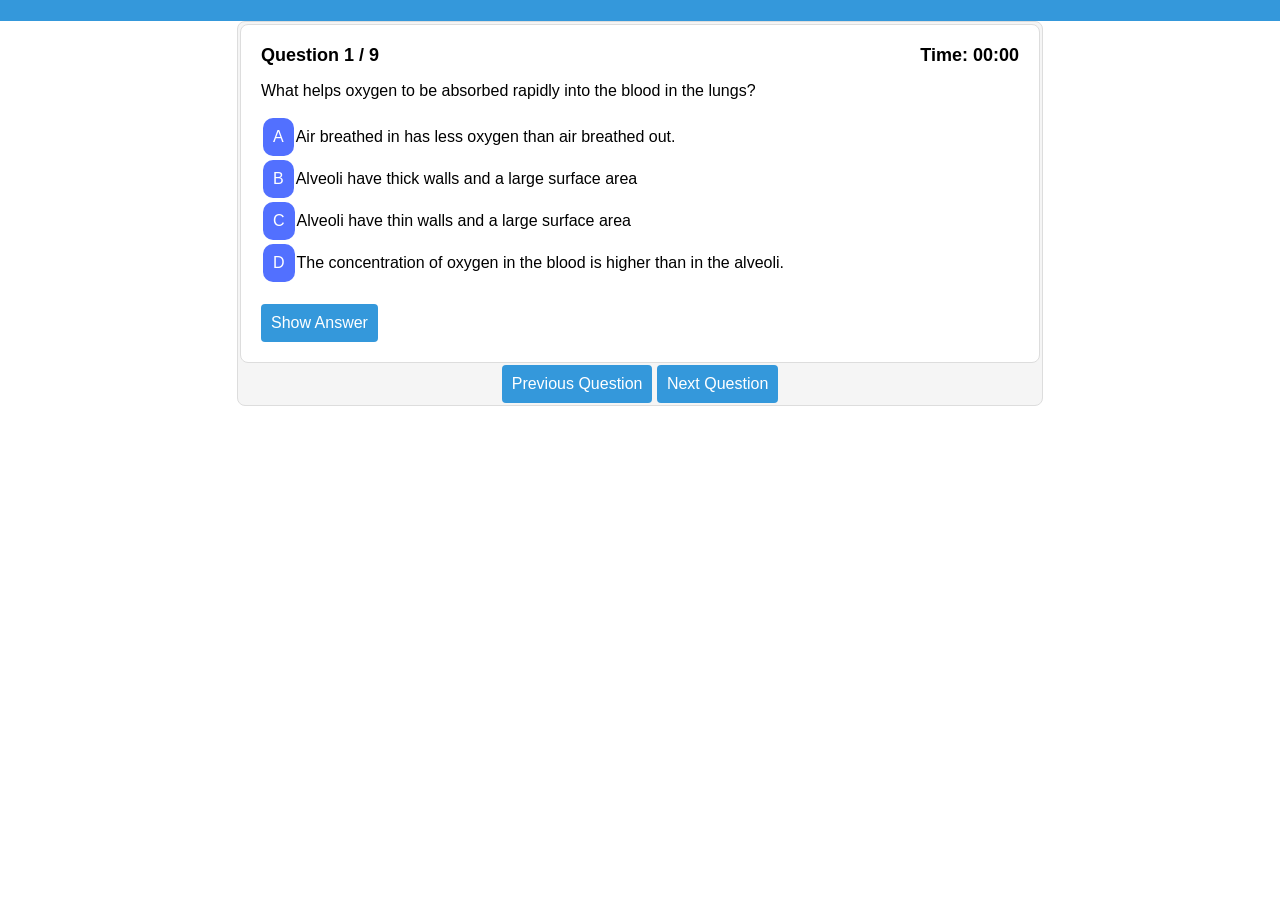
==== index.html @ 948c89d4 "Update index.html" ====
<!DOCTYPE html>
<html lang="en">
<head>
    <meta charset="UTF-8">
    <meta name="viewport" content="width=device-width, initial-scale=1.0">
    <link rel="stylesheet" href="styles.css">
    <title>MCQ Quiz</title>
  
  <style>
    body {
    margin: 0;
    font-family: 'Arial', sans-serif;
}

.header {
    background-color: #3498db;
    color: #fff;
    padding: 10px;
}

.navbar {
    display: flex;
    justify-content: center; /* Center the content horizontally */
    align-items: center;
    height:1px; /* Set the height of the navbar */
}

.title {
    text-align: center; /* Center the text within the title */
    font-size: 15px; /* Adjust font size as needed */
}

.quiz-container {
    max-width: 800px;
    margin: 0 auto; /* Updated margin to 0 */
    padding: 2px;
    background-color: #f5f5f5;
    border: 1px solid #ddd;
    border-radius: 8px;
}

.question-container {
    background-color: #fff;
    border: 1px solid #ddd;
    border-radius: 8px;
    padding: 20px;
    margin-bottom: 2px;
}

.question-header {
    display: flex;
    justify-content: space-between;
    margin-bottom: 10px;
}

.question-number {
    font-weight: bold;
    font-size: 18px;
}

.timer {
    font-weight: bold;
    font-size: 18px;
}

.question-content {
    margin-bottom: 20px;
}

.options label {
    display: block;
    margin-bottom: 10px;
    padding: 10px;
    border: 1px solid #ddd;
    border-radius: 8px;
    cursor: pointer;
    transition: background-color 0.3s ease; /* Add transition for smooth color change */
}

.options input:checked + label {
    background-color: #ddd; /* Change background color when option is checked */
}

button {
    background-color: #3498db;
    color: #fff;
    padding: 10px;
    border: none;
    border-radius: 4px;
    cursor: pointer;
    font-size: 16px;
}

.answer {
    display: none;
    margin-top: 20px;
    padding: 10px;
    background-color: #f2f2f2;
    border: 1px solid #ddd;
    border-radius: 8px;
}

.summary {
    background-color: #fff;
    border: 1px solid #ddd;
    border-radius: 8px;
    padding: 20px;
    text-align: center;
    display: none;
}

.summary h2 {
    color: #3498db;
}
  </style>

  </head>
<body>
    <div class="header">
        <nav class="navbar">
            <span class="title">Quiz Title</span>
        </nav>
    </div>

    <div class="quiz-container">
        <div class="question-container">
            <div class="question-header">
                <span class="question-number">Question 1</span>
              <span class="correct"></span>
                <span class="timer" id="timer">Time: 00:00</span>
            </div>
            <div class="question-content">
                <!-- Question content will be dynamically loaded here -->
            </div>
            <div class="options">
                <!-- Options will be dynamically loaded here -->
                <p id="stats"></p>
              <button onclick="showAnswer()">Show Answer</button>
            </div>
            <div class="answer" id="answer">
                <!-- Answer will be dynamically loaded here -->
            </div>
        </div>

        <div class="navigation"><center>
            <button onclick="previousQuestion()">Previous Question</button>
            <button onclick="nextQuestion()">Next Question</button>
          </center></div>
    </div>
  <script>
  // Load JSON data
const jsonData ={
  "quizTitle": "",
  "questions": [
    {
      "question": "What helps oxygen to be absorbed rapidly into the blood in the lungs?",
      "subtitle": "",
      "A": "Air breathed in has less oxygen than air breathed out.",
      "B": "Alveoli have thick walls and a large surface area",
      "C": "Alveoli have thin walls and a large surface area",
      "D": "The concentration of oxygen in the blood is higher than in the alveoli.",
      "Answer": "C",
      "reason": "The correct answer is C. Alveoli have very thin walls that allow oxygen to diffuse into the blood and carbon dioxide to diffuse out of the blood. Alveoli have a very large surface area that increases the amount of oxygen that can be absorbed and the amount of carbon dioxide that can be released"
    },
    {
      "question": "A girl holds her breath for 30 seconds, breathes out, and then breathes in.  Compared with the air she breathes out, the air she breathes in contains less _______",
      "subtitle": "",
      "A": "carbon dioxide and water vapour. ",
      "B": "nitrogen and water vapour.",
      "C": "oxygen and carbon dioxide.",
      "D": "oxygen and nitrogen.",
      "Answer": "A",
      "reason": "The correct answer is A. The air we breathe out has less oxygen and more carbon dioxide, because oxygen is used by the cells for respiration and carbon dioxide is produced as a waste product. The air we breathe out also has more water vapour, because the lungs add moisture to the air"
    },
    {
      "question": "The diagram shows someone blowing up a balloon.",
      "subtitle": "",
      "A": "0.04%",
      "B": "0.4% ",
      "C": "4.0%",
      "D": "40% ",
      "Answer": "C",
      "reason": "The correct answer is C 4.0%. The air we breathe out has about 4% carbon dioxide, which is a waste product of respiration",
      "image": "[data-uri]",
      "imageWidth": "",
      "imageHeight": ""
    },
    {
      "question": "What increases the rate of diffusion of oxygen into red blood cells in the lungs? ",
      "subtitle": "",
      "A": "Air leaving the lungs is saturated with water vapou",
      "B": "Air leaving the lungs still contains 16% oxygen. ",
      "C": "Blood arriving in the lungs is saturated with oxygen.",
      "D": "Blood is taken away from the lungs as it circulates",
      "Answer": "D",
      "reason": "The correct answer is D. Blood is taken away from the lungs as it circulates.  The rate of diffusion of oxygen into red blood cells in the lungs depends on the concentration gradient of oxygen between the alveoli and the blood capillaries. The concentration gradient of oxygen is higher when the blood arriving in the lungs is low in oxygen and the air in the alveoli is high in oxygen"
    },
    {
      "question": "In an experiment, three glass bell jars were set up as shown in the diagram.",
      "subtitle": "most-oxygen&nbsp&nbsp&nbspleast-oxygen",
      "A": "P&nbsp&nbsp&nbspQ",
      "B": "P&nbsp&nbsp&nbspR",
      "C": "Q&nbsp&nbsp&nbspP",
      "D": "R&nbsp&nbsp&nbspP",
      "Answer": "B",
      "reason": "The correct answer B.Jar P will have most oxygen as the plant is exposed to sunlight so it photosynthesizes and produces oxygen. Jar R will have least oxygen as expired air will have less oxygen",
      "image": "[data-uri]",
      "imageWidth": "",
      "imageHeight": ""
    },
    {
      "question": "Which route is taken by air passing into the lungs of a human? ",
      "subtitle": "",
      "A": "alveolus → trachea → bronchus",
      "B": "bronchus → trachea → alveolus ",
      "C": "trachea → alveolus → bronchus ",
      "D": "trachea → bronchus → alveolus",
      "Answer": "D",
      "reason": "The correct answer is D. trachea → bronchus → alveolus.Air enters the body through the nose or mouth, where it is warmed and moistened. Air then passes through the trachea, or windpipe, which is a tube that connects the mouth and nose to the lungs. The trachea divides into two bronchi, one for each lung. The bronchi are large tubes that carry air into the lungs. The bronchi branch into smaller tubes called bronchioles, which further divide into tiny airways that reach every part of the lungs. At the end of the bronchioles, air enters the alveoli, or air sacs, where gas exchange takes place. The alveoli are surrounded by capillaries, which are small blood vessels that transport oxygen and carbon dioxide between the lungs and the rest of the body."
    },
    {
      "question": "What are features of gaseous exchange surfaces in animals?",
      "subtitle": "",
      "A": "thick-walled, dry, large area",
      "B": "thick-walled, moist, small area",
      "C": "thin-walled, dry, small area ",
      "D": "thin-walled, moist, large area",
      "Answer": "D",
      "reason": "The correct answer is D. thin-walled, moist, large area.  The features of gaseous exchange surfaces in animals are as follows. They are moist to prevent the cells from drying and to allow gases to dissolve in water. They have a large surface area to allow faster diffusion of gases across the surface. They have thin walls to ensure diffusion distances remain short and reduce the resistance to gas movement. They have a high concentration gradient of gases, maintained by the movement of air and blood, to increase the rate of diffusion."
    },
    {
      "question": "Which features are present in gaseous exchange surfaces?",
      "subtitle": "",
      "A": "",
      "B": "",
      "C": "",
      "D": "",
      "Answer": "A",
      "reason": "The correct answer is A.",
      "image": "[data-uri]",
      "imageWidth": "",
      "imageHeight": ""
    },
    {
      "question": "The diagram shows a section through an alveolus and a capillary.",
      "subtitle": "Why does carbon dioxide move from X to Y",
      "A": "Air has a lower concentration of carbon dioxide than blood. ",
      "B": "Carbon dioxide moves more freely in air than in blood. ",
      "C": "Carbon dioxide must replace oxygen. ",
      "D": "Diffusion of carbon dioxide can only be out of the blood. ",
      "Answer": "A",
      "reason": "The correct answer is A. Air has a lower concentration of carbon dioxide than blood.  Carbon dioxide moves from X to Y because of diffusion, which is the movement of molecules from an area of higher concentration to an area of lower concentration",
      "image": "[data-uri]",
      "imageWidth": "",
      "imageHeight": ""
    }
  ]
}
var correct=0;
// Set quiz title
document.querySelector('.title').innerText = jsonData.quizTitle;

// Load questions from JSON file
const quizData = jsonData.questions;
let currentQuestion = 0;
const totalQuestions = quizData.length;
let timer;

function loadQuestion() {
    const currentQuestionData = quizData[currentQuestion];
    const questionContent = document.querySelector('.question-content');
    const imageElement = document.createElement('img');
    
    document.querySelector('.question-number').innerText = `Question ${currentQuestion + 1} / ${quizData.length}`;
    document.querySelector('.timer').innerText = 'Time: 00:00'; 

    // Hide the answer div when loading a new question
    document.getElementById('answer').style.display = 'none';

    // Display image if available
    if (currentQuestionData.image) {
        imageElement.src = currentQuestionData.image;
        imageElement.alt = `Image for Question ${currentQuestion + 1}`;
        imageElement.style.height = `${currentQuestionData.imageHeight}px`; // Set height
        imageElement.style.width = `${currentQuestionData.imageWidth}px`;  // Set width
        questionContent.innerHTML = ''; // Clear existing content
        questionContent.appendChild(imageElement);
    } else {
        questionContent.innerHTML = ''; // Clear existing content
    }

    // Display other question content
    questionContent.innerHTML += `
        <p>${currentQuestionData.question}</p>
        <p>${currentQuestionData.subtitle}</p>
        <label><button onclick="if (${currentQuestionData.Answer}==document.getElementById('A')){document.getElementById('stats').innerHTML='Correct Answer';document.getElementById('stats').style.color='green'}else{document.getElementById('stats').innerHTML='Wrong Answer';document.getElementById('stats').style.color='red'}"style="margin:2px;padding:10px;border-radius:10px;background-color:#5270ff;" id="A" value="A">A</button>${currentQuestionData.A}</label><br>
        <label><button onclick="if (${currentQuestionData.Answer}==document.getElementById('B')){document.getElementById('stats').innerHTML='Correct Answer';document.getElementById('stats').style.color='green'}else{document.getElementById('stats').innerHTML='Wrong Answer';document.getElementById('stats').style.color='red'}"style="margin:2px;padding:10px;border-radius:10px;background-color:#5270ff;"  id="B" value="B" >B</button>${currentQuestionData.B}</label><br>
        <label><button onclick="if (${currentQuestionData.Answer}==document.getElementById('C')){document.getElementById('stats').innerHTML='Correct Answer';document.getElementById('stats').style.color='green'}else{document.getElementById('stats').innerHTML='Wrong Answer';document.getElementById('stats').style.color='red'}"style="margin:2px;padding:10px;border-radius:10px;background-color:#5270ff;" id="C" value="C">C</button>${currentQuestionData.C}</label><br>
        <label><button onclick="if (${currentQuestionData.Answer}==document.getElementById('D')){document.getElementById('stats').innerHTML='Correct Answer';document.getElementById('stats').style.color='green'}else{document.getElementById('stats').innerHTML='Wrong Answer';document.getElementById('stats').style.color='red'}"style="margin:2px;padding:10px;border-radius:10px;background-color:#5270ff;" id="D" value="D">D</button>${currentQuestionData.D}</label><br>
    `;

    document.querySelector('.answer').innerText= `Answer: ${currentQuestionData.reason}`;
}

function nextQuestion() {
    // Hide the answer div when moving to the next question
    document.getElementById('answer').style.display = 'none';
  document.getElementById('stats').innerHTML=" "

    currentQuestion++;
    if (currentQuestion < totalQuestions) {
        loadQuestion();
    } else {
        alert('MCQ Completed!');
        // You can redirect or perform any other action here
    }
}

function previousQuestion() {
    currentQuestion--;
    if (currentQuestion >= 0) {
        loadQuestion();
    } else {
        // Handle case when trying to go back from the first question
        alert('This is the first question');
        currentQuestion = 0;
    }
}

function showAnswer() {
    const answerDiv = document.getElementById('answer');
    answerDiv.style.display = answerDiv.style.display === 'none' ? 'block' : 'none';
}

// Call loadQuestion to initialize the first question
loadQuestion();

// You can add timer logic as per your requirement
// Example: Start a timer and update the display every second
timer = setInterval(updateTimer, 1000);
let seconds = 0;

function updateTimer() {
    seconds++;
    const minutes = Math.floor(seconds / 60);
    const remainingSeconds = seconds % 60;
    document.getElementById('timer').innerText = `Time: ${formatTime(minutes)}:${formatTime(remainingSeconds)}`;
}

function formatTime(time) {
    return time < 10 ? `0${time}` : time;
}</script>
</body>
</html>
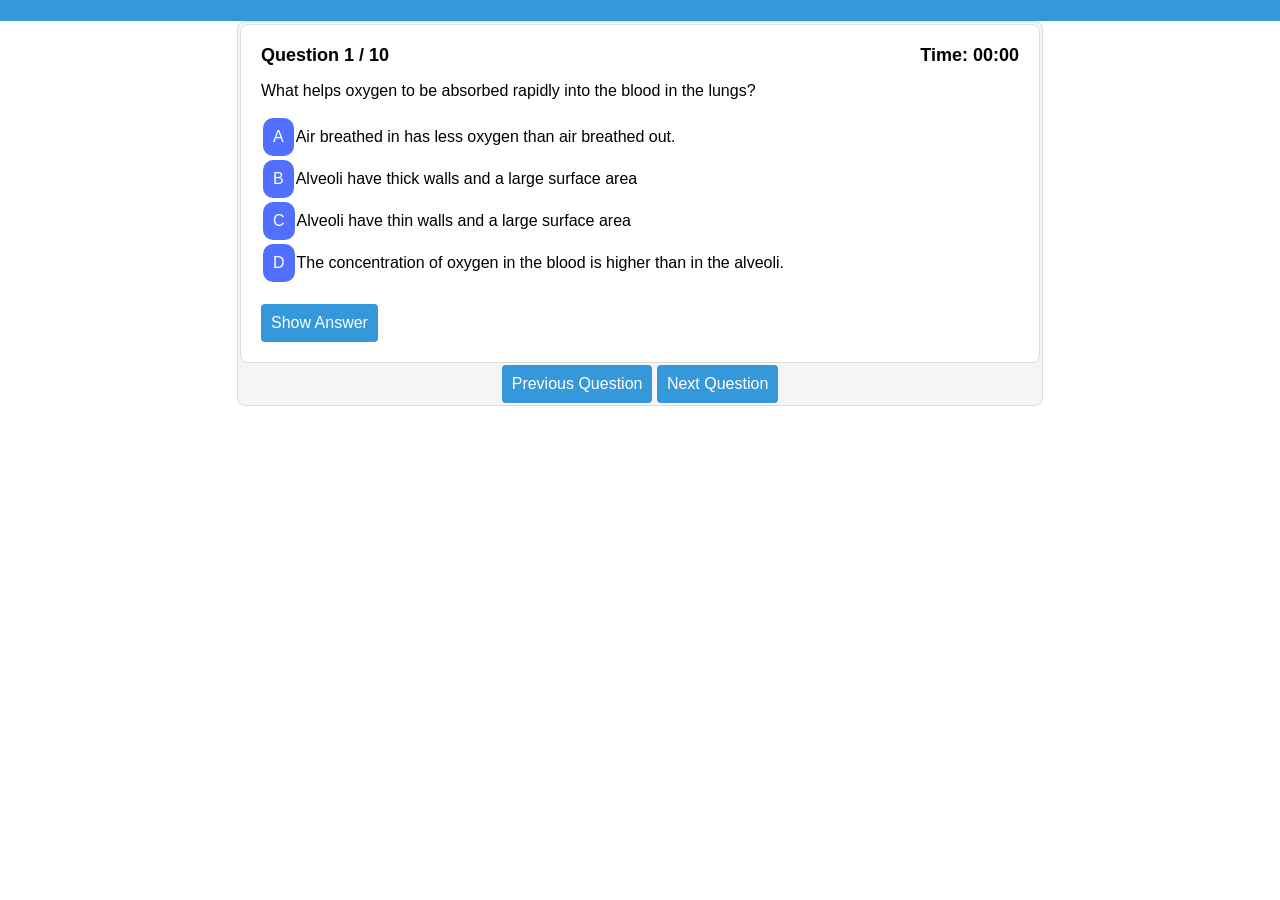
==== commit af656579: "Update index.html" ====
--- a/index.html
+++ b/index.html
@@ -188,7 +188,7 @@
     {
       "question": "What increases the rate of diffusion of oxygen into red blood cells in the lungs? ",
       "subtitle": "",
-      "A": "Air leaving the lungs is saturated with water vapou",
+      "A": "Air leaving the lungs is saturated with water vapour",
       "B": "Air leaving the lungs still contains 16% oxygen. ",
       "C": "Blood arriving in the lungs is saturated with oxygen.",
       "D": "Blood is taken away from the lungs as it circulates",
@@ -197,11 +197,11 @@
     },
     {
       "question": "In an experiment, three glass bell jars were set up as shown in the diagram.",
-      "subtitle": "most-oxygen&nbsp&nbsp&nbspleast-oxygen",
-      "A": "P&nbsp&nbsp&nbspQ",
-      "B": "P&nbsp&nbsp&nbspR",
-      "C": "Q&nbsp&nbsp&nbspP",
-      "D": "R&nbsp&nbsp&nbspP",
+      "subtitle": "most-oxygen        least-oxygen",
+      "A": "P            Q",
+      "B": "P            R",
+      "C": "Q           P",
+      "D": "R           P",
       "Answer": "B",
       "reason": "The correct answer B.Jar P will have most oxygen as the plant is exposed to sunlight so it photosynthesizes and produces oxygen. Jar R will have least oxygen as expired air will have less oxygen",
       "image": "[data-uri]",
@@ -251,6 +251,19 @@
       "Answer": "A",
       "reason": "The correct answer is A. Air has a lower concentration of carbon dioxide than blood.  Carbon dioxide moves from X to Y because of diffusion, which is the movement of molecules from an area of higher concentration to an area of lower concentration",
       "image": "[data-uri]",
+      "imageWidth": "",
+      "imageHeight": ""
+    },
+    {
+      "question": "The diagram shows the composition of four samples of air (O2 = oxygen, CO2 = carbon dioxide,  N2 = nitrogen). ",
+      "subtitle": "inspired air &nbsp&nbsp&nbsp&nbsp expired air",
+      "A": "K&nbsp&nbsp&nbsp&nbspN",
+      "B": "L&nbsp&nbsp&nbsp&nbspK",
+      "C": "M&nbsp&nbsp&nbsp&nbspL",
+      "D": "N&nbsp&nbsp&nbsp&nbspM",
+      "Answer": "A",
+      "reason": "The answer is A. We can take oxygen in the graphs, we can observe that the Oxygen concentration in the graph K is 21,while the oxygen concentration of graph N is about 16.Hence A is the correct option",
+      "image": "[data-uri]",
       "imageWidth": "",
       "imageHeight": ""
     }
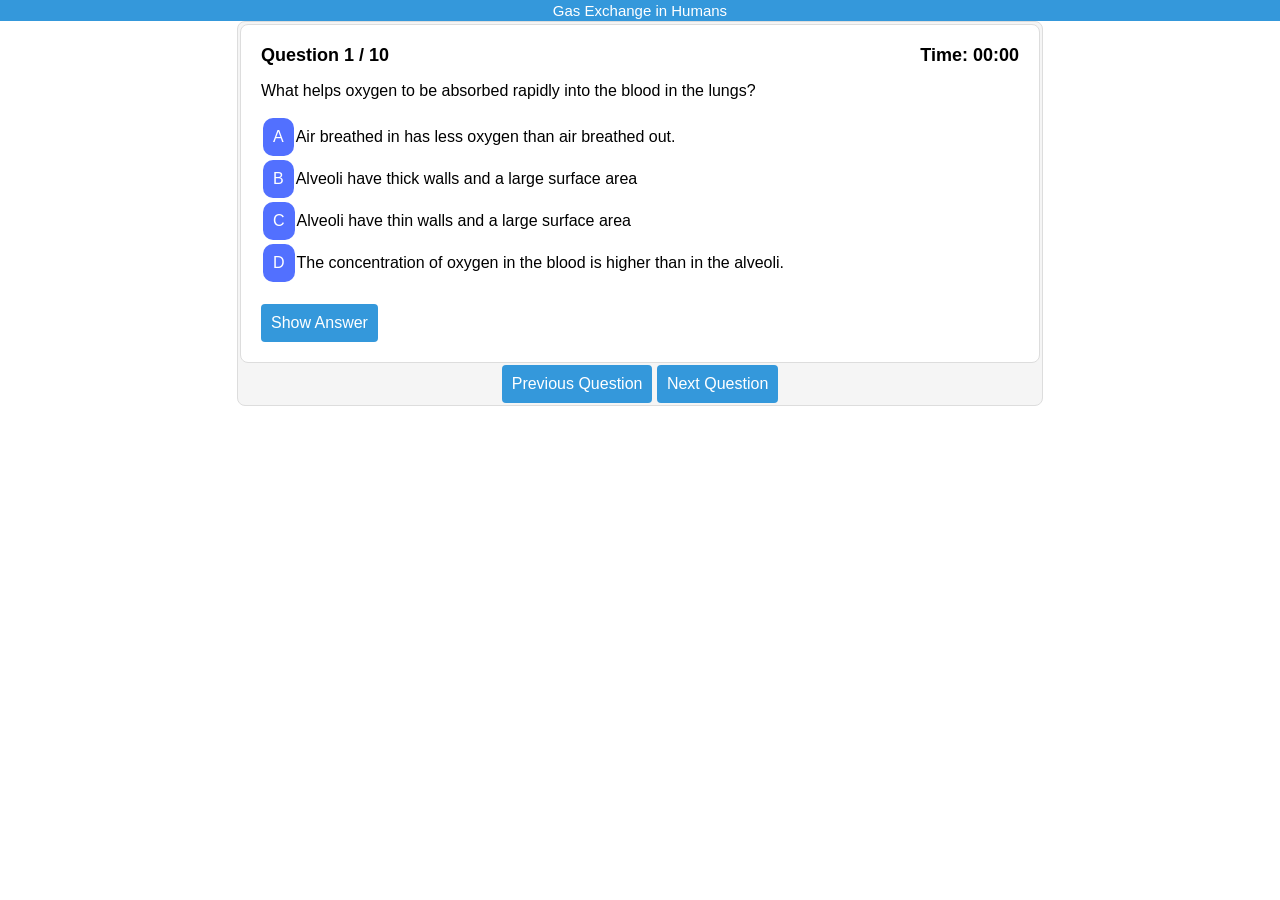
==== commit c9980ece: "Update index.html" ====
--- a/index.html
+++ b/index.html
@@ -150,7 +150,7 @@
   <script>
   // Load JSON data
 const jsonData ={
-  "quizTitle": "",
+  "quizTitle": "Gas Exchange in Humans",
   "questions": [
     {
       "question": "What helps oxygen to be absorbed rapidly into the blood in the lungs?",
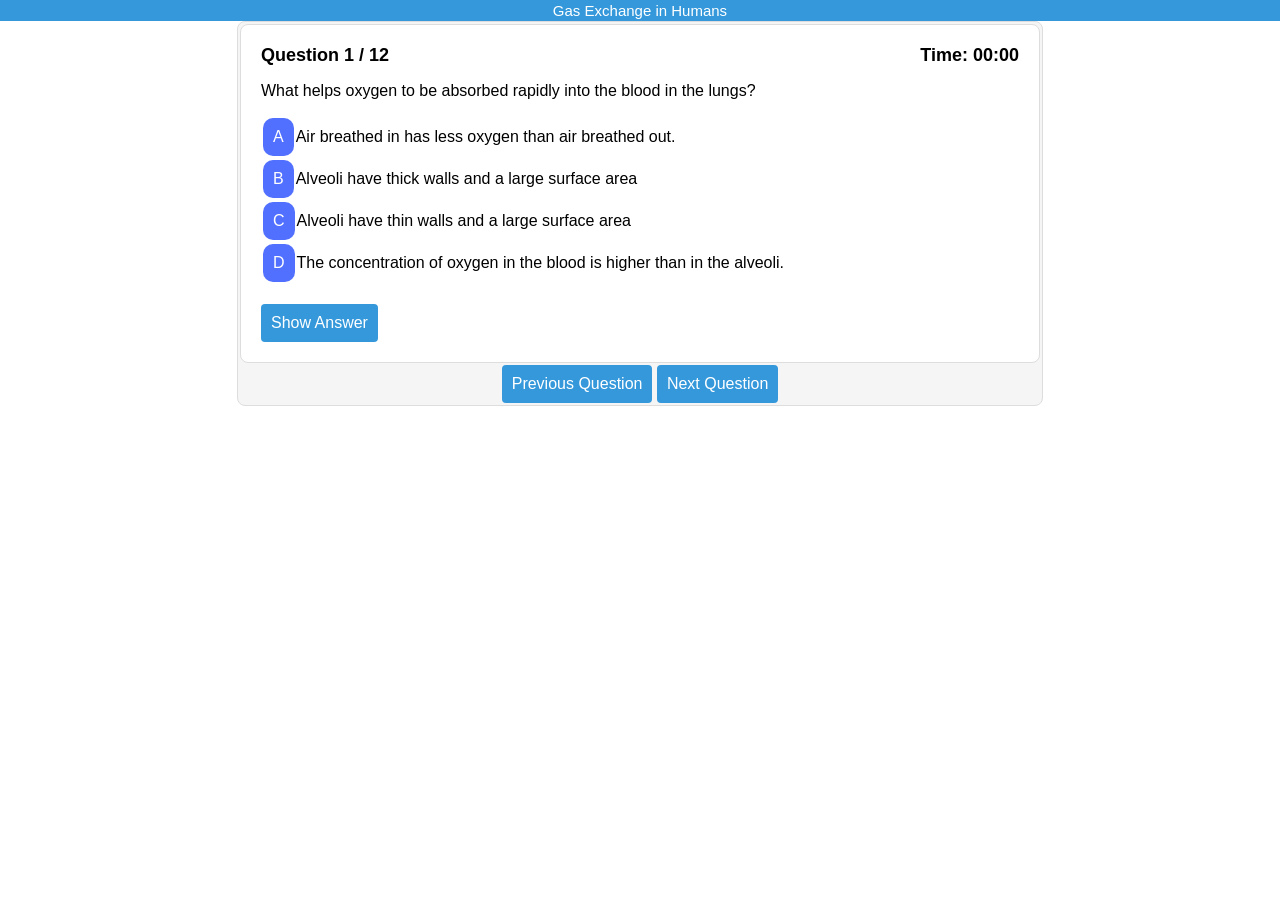
==== commit c8705c75: "Update index.html" ====
--- a/index.html
+++ b/index.html
@@ -266,6 +266,32 @@
       "image": "[data-uri]",
       "imageWidth": "",
       "imageHeight": ""
+    },
+    {
+      "question": "The diagram shows some structures in the human neck and thorax. ",
+      "subtitle": "The lining of tube Q has cilia.  What is an important function of the cilia?",
+      "A": "to help in the exchange of gases",
+      "B": "to increase the internal surface area of tube Q ",
+      "C": "to moisten the air entering and leaving the lungs",
+      "D": "to move mucus towards the throat ",
+      "Answer": "D",
+      "reason": "The correct answer is D. The cilia are tiny hair-like structures that line the tube Q, which is the trachea or the windpipe. The cilia move mucus towards the throat, where it can be swallowed or coughed out. The mucus helps to trap dust, bacteria, and other foreign particles that enter the respiratory system. This prevents them from reaching the lungs and causing infections or damage",
+      "image": "[data-uri]",
+      "imageWidth": "",
+      "imageHeight": ""
+    },
+    {
+      "question": "The diagram shows some ciliated cells from the trachea. ",
+      "subtitle": "What is the function of the parts labelled X? ",
+      "A": " detecting stimuli ",
+      "B": " exchanging gases",
+      "C": " moving mucus",
+      "D": "trapping bacteria",
+      "Answer": "C",
+      "reason": "The correct answer is C. moving mucus.  The parts labelled X are cilia, which are small hair-like structures that line the trachea and other respiratory passages",
+      "image": "[data-uri]",
+      "imageWidth": "",
+      "imageHeight": ""
     }
   ]
 }
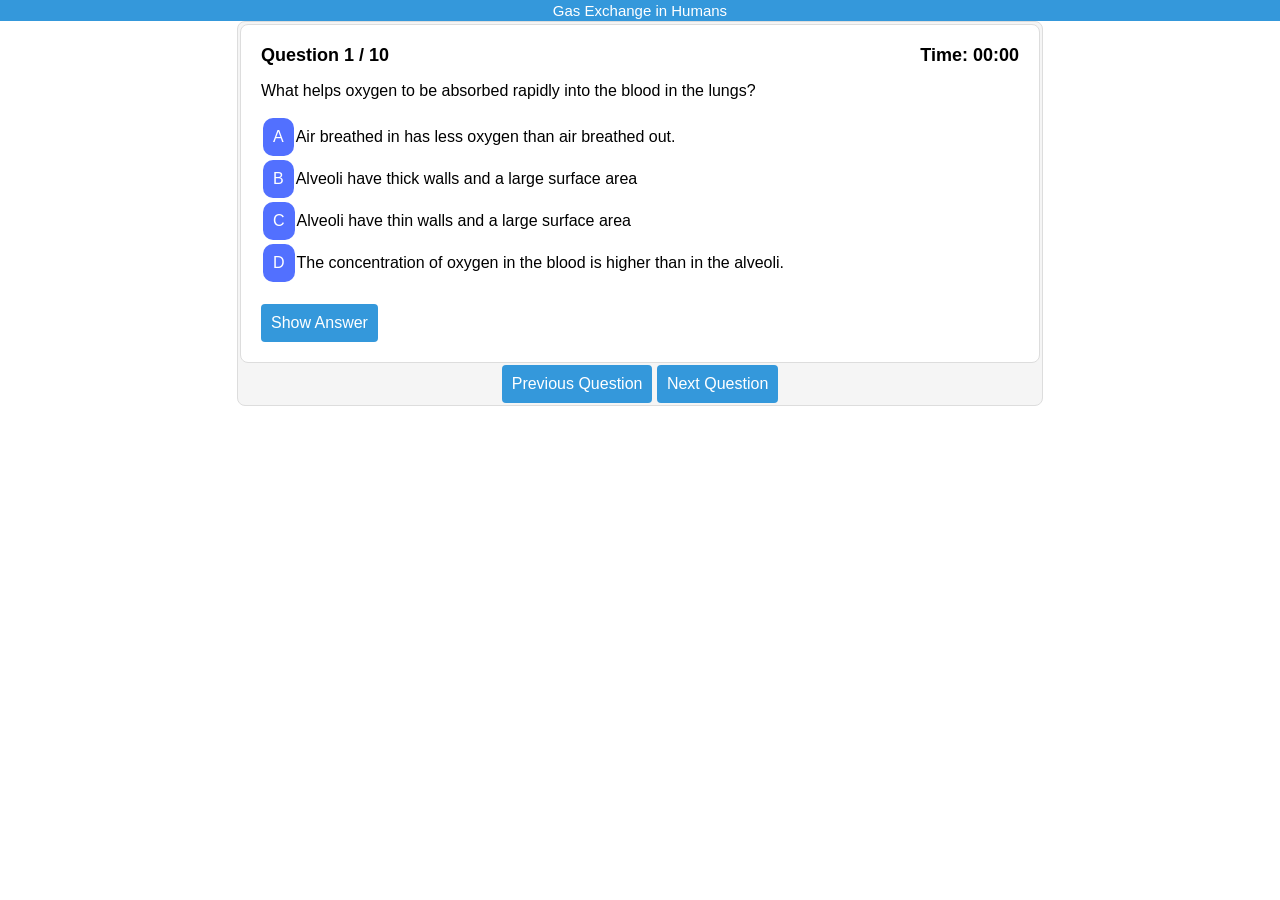
==== commit a656ab19: "Update index.html" ====
--- a/index.html
+++ b/index.html
@@ -174,7 +174,7 @@
     },
     {
       "question": "The diagram shows someone blowing up a balloon.",
-      "subtitle": "",
+      "subtitle": "What is the concentration of air inside the balloon?",
       "A": "0.04%",
       "B": "0.4% ",
       "C": "4.0%",
@@ -196,7 +196,7 @@
       "reason": "The correct answer is D. Blood is taken away from the lungs as it circulates.  The rate of diffusion of oxygen into red blood cells in the lungs depends on the concentration gradient of oxygen between the alveoli and the blood capillaries. The concentration gradient of oxygen is higher when the blood arriving in the lungs is low in oxygen and the air in the alveoli is high in oxygen"
     },
     {
-      "question": "In an experiment, three glass bell jars were set up as shown in the diagram.",
+      "question": "In an experiment, three glass bell jars were set up as shown in the diagram. What is the jar with most and least oxygen?",
       "subtitle": "most-oxygen        least-oxygen",
       "A": "P            Q",
       "B": "P            R",
@@ -243,7 +243,7 @@
     },
     {
       "question": "The diagram shows a section through an alveolus and a capillary.",
-      "subtitle": "Why does carbon dioxide move from X to Y",
+      "subtitle": "Why does carbon dioxide move from X to Y?",
       "A": "Air has a lower concentration of carbon dioxide than blood. ",
       "B": "Carbon dioxide moves more freely in air than in blood. ",
       "C": "Carbon dioxide must replace oxygen. ",
@@ -264,32 +264,6 @@
       "Answer": "A",
       "reason": "The answer is A. We can take oxygen in the graphs, we can observe that the Oxygen concentration in the graph K is 21,while the oxygen concentration of graph N is about 16.Hence A is the correct option",
       "image": "[data-uri]",
-      "imageWidth": "",
-      "imageHeight": ""
-    },
-    {
-      "question": "The diagram shows some structures in the human neck and thorax. ",
-      "subtitle": "The lining of tube Q has cilia.  What is an important function of the cilia?",
-      "A": "to help in the exchange of gases",
-      "B": "to increase the internal surface area of tube Q ",
-      "C": "to moisten the air entering and leaving the lungs",
-      "D": "to move mucus towards the throat ",
-      "Answer": "D",
-      "reason": "The correct answer is D. The cilia are tiny hair-like structures that line the tube Q, which is the trachea or the windpipe. The cilia move mucus towards the throat, where it can be swallowed or coughed out. The mucus helps to trap dust, bacteria, and other foreign particles that enter the respiratory system. This prevents them from reaching the lungs and causing infections or damage",
-      "image": "[data-uri]",
-      "imageWidth": "",
-      "imageHeight": ""
-    },
-    {
-      "question": "The diagram shows some ciliated cells from the trachea. ",
-      "subtitle": "What is the function of the parts labelled X? ",
-      "A": " detecting stimuli ",
-      "B": " exchanging gases",
-      "C": " moving mucus",
-      "D": "trapping bacteria",
-      "Answer": "C",
-      "reason": "The correct answer is C. moving mucus.  The parts labelled X are cilia, which are small hair-like structures that line the trachea and other respiratory passages",
-      "image": "[data-uri]",
       "imageWidth": "",
       "imageHeight": ""
     }
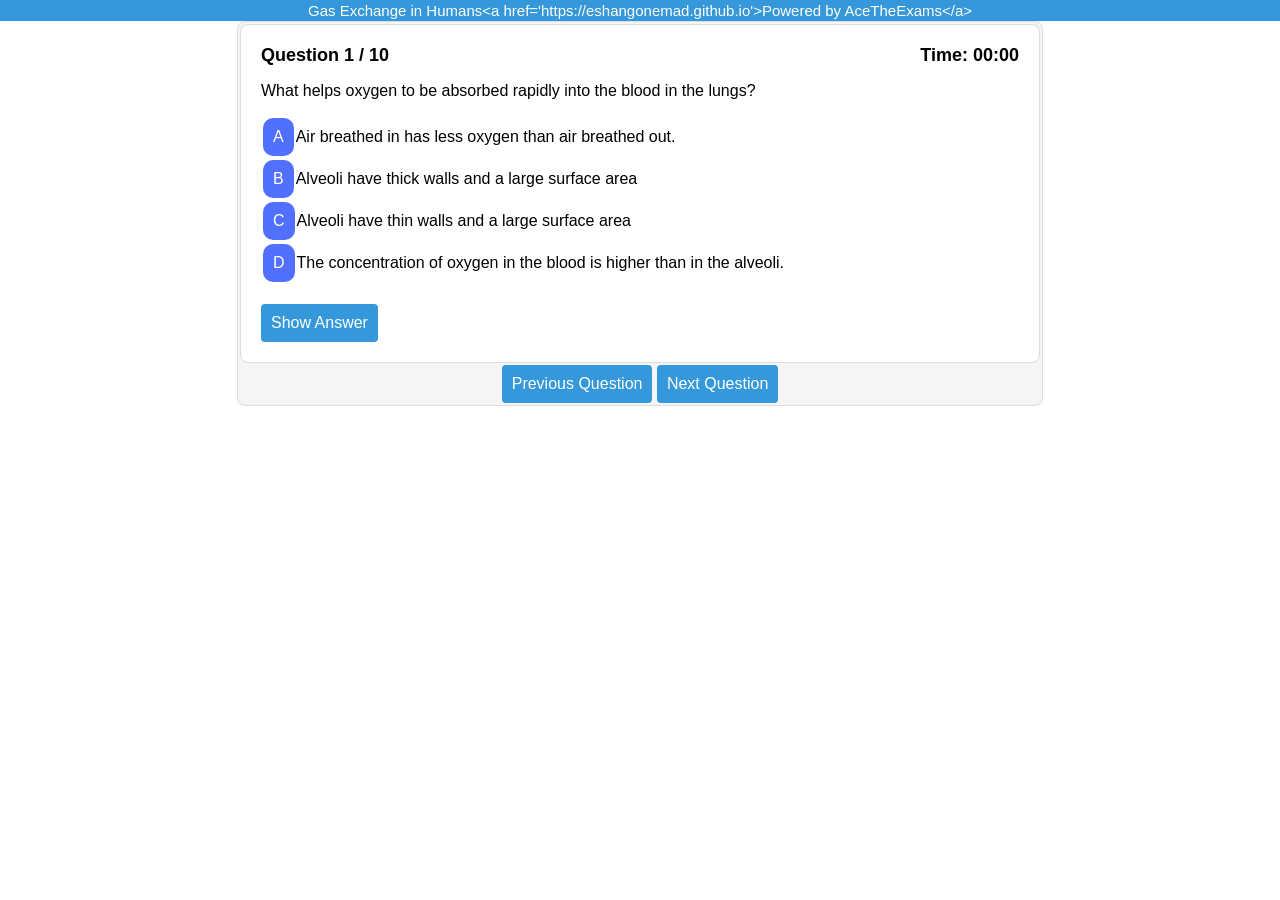
==== commit 15ce338b: "Update index.html" ====
--- a/index.html
+++ b/index.html
@@ -150,7 +150,7 @@
   <script>
   // Load JSON data
 const jsonData ={
-  "quizTitle": "Gas Exchange in Humans",
+  "quizTitle": "Gas Exchange in Humans<a href='https://eshangonemad.github.io'>Powered by AceTheExams</a>",
   "questions": [
     {
       "question": "What helps oxygen to be absorbed rapidly into the blood in the lungs?",
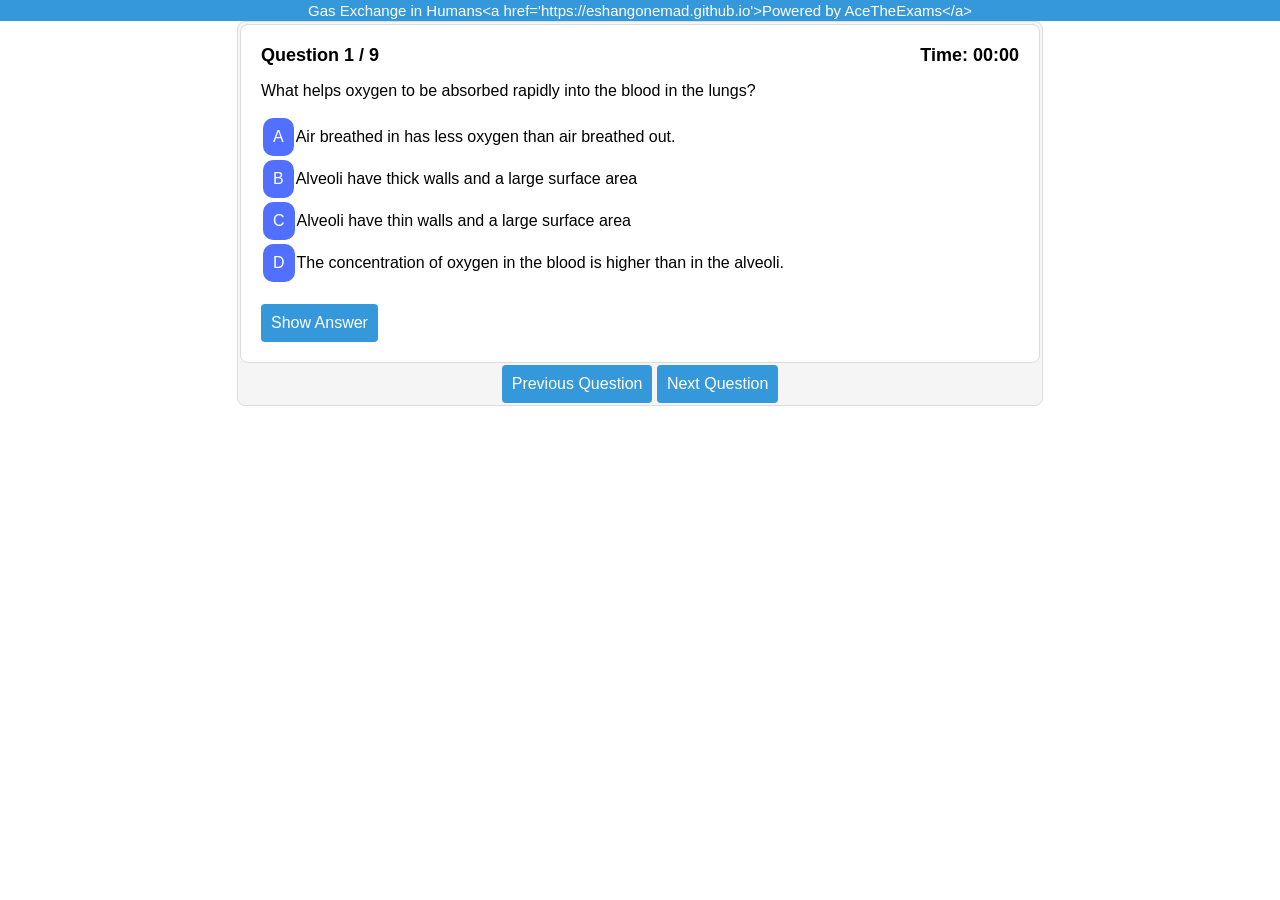
==== commit bfd32ca2: "Update index.html" ====
--- a/index.html
+++ b/index.html
@@ -163,16 +163,6 @@
       "reason": "The correct answer is C. Alveoli have very thin walls that allow oxygen to diffuse into the blood and carbon dioxide to diffuse out of the blood. Alveoli have a very large surface area that increases the amount of oxygen that can be absorbed and the amount of carbon dioxide that can be released"
     },
     {
-      "question": "A girl holds her breath for 30 seconds, breathes out, and then breathes in.  Compared with the air she breathes out, the air she breathes in contains less _______",
-      "subtitle": "",
-      "A": "carbon dioxide and water vapour. ",
-      "B": "nitrogen and water vapour.",
-      "C": "oxygen and carbon dioxide.",
-      "D": "oxygen and nitrogen.",
-      "Answer": "A",
-      "reason": "The correct answer is A. The air we breathe out has less oxygen and more carbon dioxide, because oxygen is used by the cells for respiration and carbon dioxide is produced as a waste product. The air we breathe out also has more water vapour, because the lungs add moisture to the air"
-    },
-    {
       "question": "The diagram shows someone blowing up a balloon.",
       "subtitle": "What is the concentration of air inside the balloon?",
       "A": "0.04%",
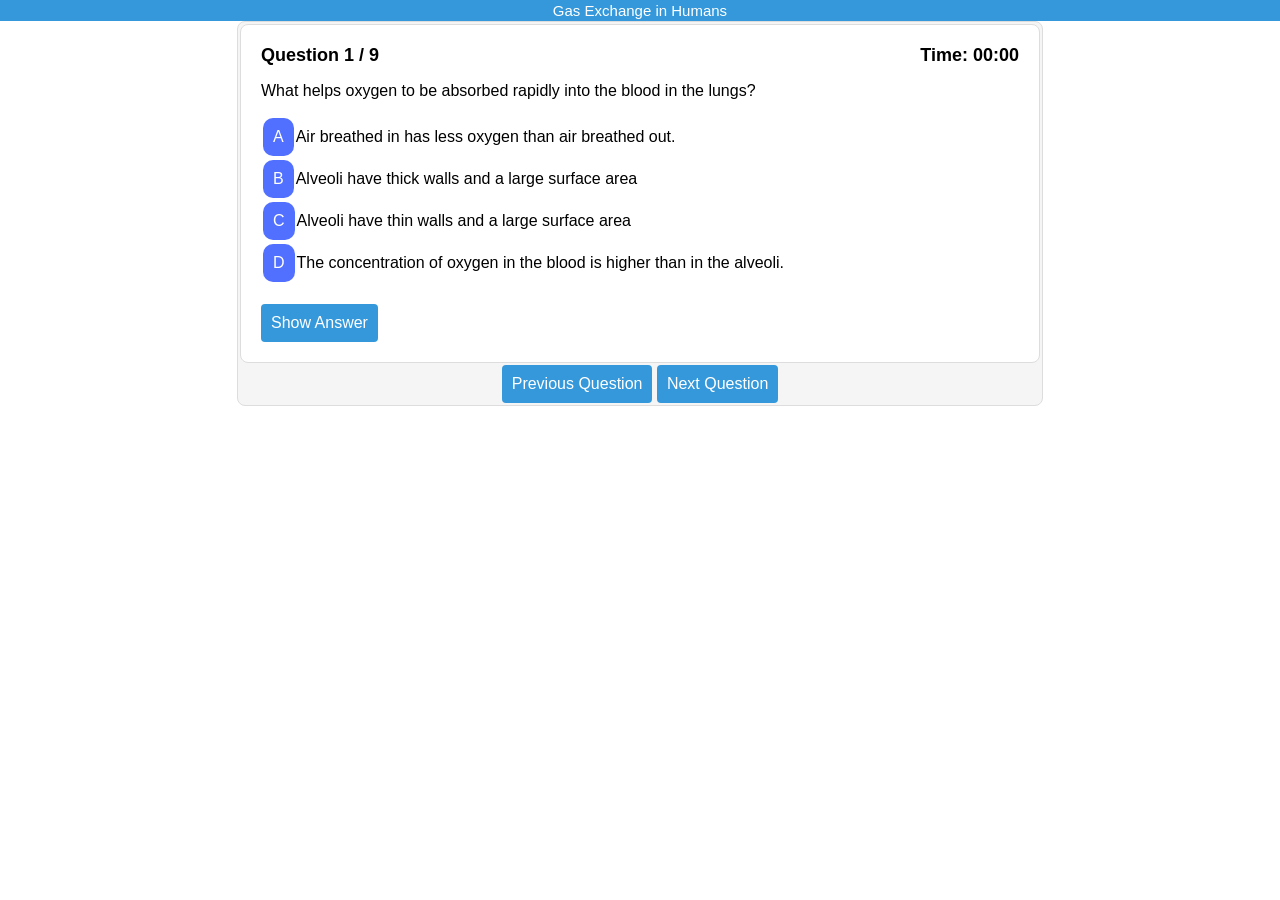
==== commit 49e963ce: "Update index.html" ====
--- a/index.html
+++ b/index.html
@@ -150,7 +150,7 @@
   <script>
   // Load JSON data
 const jsonData ={
-  "quizTitle": "Gas Exchange in Humans<a href='https://eshangonemad.github.io'>Powered by AceTheExams</a>",
+  "quizTitle": "Gas Exchange in Humans",
   "questions": [
     {
       "question": "What helps oxygen to be absorbed rapidly into the blood in the lungs?",
